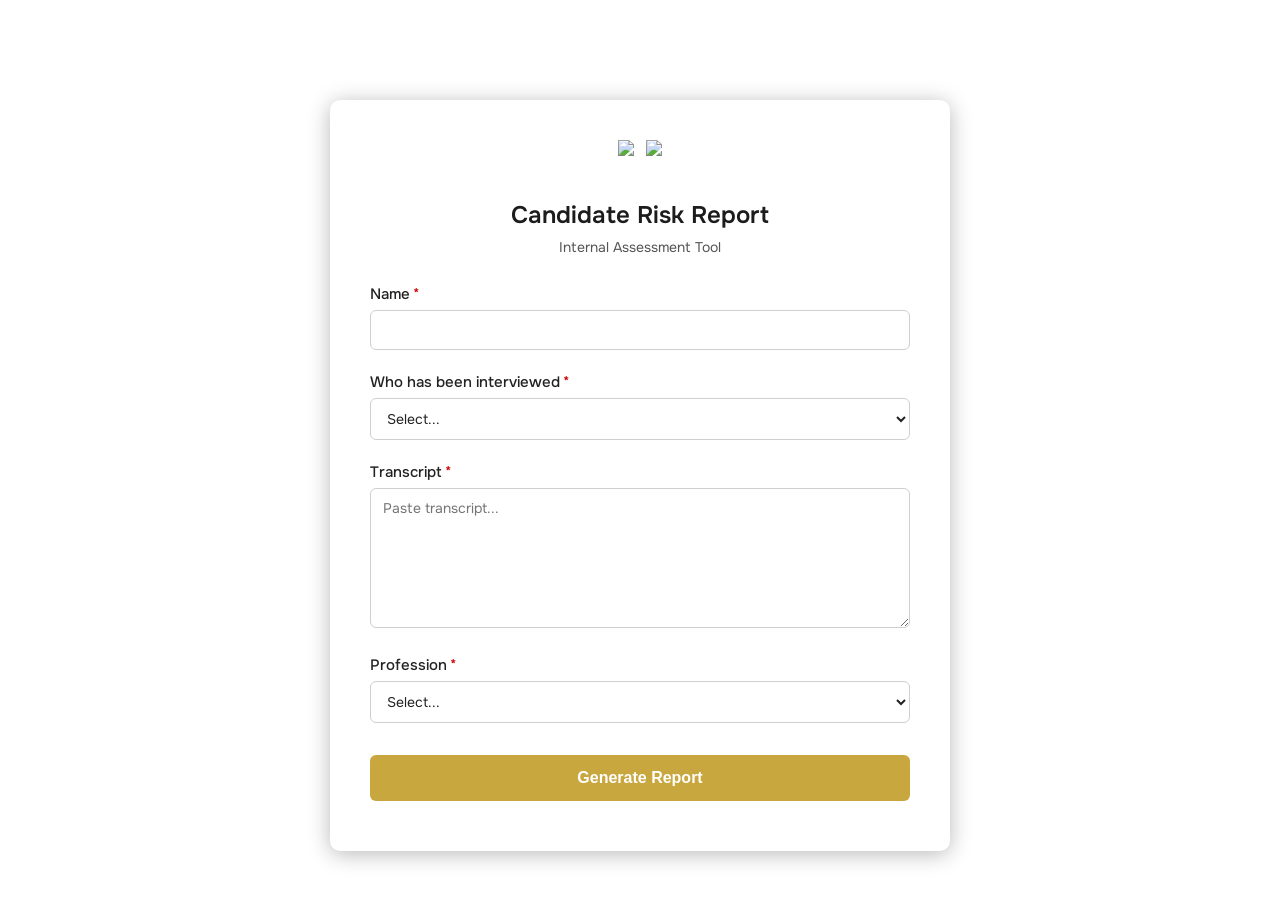
==== index.html @ 0eba7abe "Add files via upload" ====
<!DOCTYPE html>
<html lang="en">
<head>
<meta charset="UTF-8">
<title>PowerMatch — Risk Report</title>
<link href="https://fonts.googleapis.com/css2?family=Onest:wght@400;500;600&display=swap" rel="stylesheet">
<style>
body {
  margin:0;
  padding:0;
  font-family:'Onest', sans-serif;
  background:url('https://raw.githubusercontent.com/kamo9733-cell/powermatch/c745fdc0c12367dee472388d4fb054fe73925b42/background.webp') center/cover no-repeat fixed;
}
.login-wrap {
  width:100%;
  margin:auto;
  max-width:620px;
  min-height:650px;
  position:relative;
  padding-top:100px;
}
.login-html {
  position:relative;
  background:url('https://raw.githubusercontent.com/kamo9733-cell/powermatch/257584bd2eb4ae6098b80d6d42de914b3ffd7e3a/paper-texture.webp') center/cover no-repeat;
  border-radius:10px;
  box-shadow:0 3px 22px rgba(0,0,0,0.28);
  padding:40px 40px 50px;
  overflow:hidden;
}
.logo-row {
  display:flex;
  justify-content:center;
  align-items:center;
  gap:12px;
  margin-bottom:20px;
}
.logo-row img { height:40px; object-fit:contain; }
.title {
  text-align:center;
  font-size:24px;
  font-weight:600;
  margin-bottom:8px;
  color:#1c1c1c;
}
.subtitle {
  text-align:center;
  font-size:14px;
  font-weight:400;
  color:#555;
  margin-bottom:28px;
}
.label {
  display:block;
  font-size:15px;
  font-weight:500;
  margin-bottom:6px;
  color:#222;
}
.required-star { color:#d10000; margin-left:3px; }
input, select, textarea {
  width:100%;
  padding:10px 12px;
  font-size:14px;
  font-weight:400;
  border:1px solid #cfcfcf;
  border-radius:6px;
  box-sizing:border-box;
  background:white;
  margin-bottom:22px;
  font-family:'Onest', sans-serif;
  color:#222;
}
textarea { min-height:140px; resize:vertical; line-height:1.35; }
.button {
  width:100%;
  padding:14px;
  border:none;
  border-radius:6px;
  font-size:16px;
  font-weight:600;
  cursor:pointer;
  background:#C8A73E;
  color:white;
  transition: opacity 0.15s ease, transform 0.15s ease;
  margin-top:10px;
  text-decoration:none;
  text-align:center;
  display:inline-block;
}
.button:hover { opacity:0.92; transform:translateY(-1px); }
.button:active { opacity:0.85; transform:translateY(0); }

.processing .form-content {
  filter:blur(3px);
  pointer-events:none;
}
.processing .processing-overlay {
  display:flex;
}
.processing-overlay {
  display:none;
  position:absolute;
  top:0; left:0; right:0; bottom:0;
  backdrop-filter:blur(3px);
  justify-content:center;
  align-items:center;
  flex-direction:column;
  font-size:16px;
  color:#222;
}
.spinner {
  width:40px; height:40px;
  border:4px solid #C8A73E;
  border-top-color:transparent;
  border-radius:50%;
  animation:spin 0.8s linear infinite;
  margin-bottom:12px;
}
@keyframes spin { to { transform:rotate(360deg); } }
</style>
</head>
<body>

<div class="login-wrap">
  <div class="login-html">

    <div class="logo-row">
      <img src="https://karriere.powermatch.dk/assets/images/career/logo.svg">
      <img src="https://karriere.powermatch.dk/assets/images/career/Logotype-black.svg">
    </div>
    <div class="title">Candidate Risk Report</div>
    <div class="subtitle">Internal Assessment Tool</div>

    <form id="riskForm" action="https://hassni.app.n8n.cloud/webhook-test/powermatch_risk_report" method="POST">
      <div class="form-content">
        <label class="label">Name<span class="required-star">*</span></label>
        <input type="text" name="Name" required>

        <label class="label">Who has been interviewed<span class="required-star">*</span></label>
        <select name="Entity being interviewed" required>
          <option value="" disabled selected>Select...</option>
          <option value="Tradesmen">Tradesmen</option>
        </select>

        <label class="label">Transcript<span class="required-star">*</span></label>
        <textarea name="Transcript" placeholder="Paste transcript..." required></textarea>

        <label class="label">Profession<span class="required-star">*</span></label>
        <select name="Profession" required>
          <option value="" disabled selected>Select...</option>
          <option value="Carpentry">Carpentry</option>
          <option value="Masonry">Masonry</option>
          <option value="Plumbing">Plumbing</option>
          <option value="Electrician">Electrician</option>
          <option value="House Painter">House Painter</option>
        </select>

        <button type="submit" class="button">Generate Report</button>
      </div>

      <div class="processing-overlay" id="processingOverlay">
        <div class="spinner" id="loaderSpinner"></div>
        <span id="loaderText">Evaluating Transcript…</span>
      </div>
    </form>

  </div>
</div>

<script>
document.getElementById("riskForm").addEventListener("submit", async function(e) {
  e.preventDefault();

  const form = e.target;
  const formData = new FormData(form);

  document.querySelector('.login-html').classList.add('processing');

  try {
    const response = await fetch(form.action, {
      method: "POST",
      body: formData
    });

    const reportUrl = await response.text();

    const overlay = document.getElementById("processingOverlay");
    const spinner = document.getElementById("loaderSpinner");
    const text = document.getElementById("loaderText");

    if (reportUrl && reportUrl.startsWith("http")) {
      spinner.style.display = "none";
      text.innerHTML = `<a href="${reportUrl}" target="_blank" class="button" style="width:auto;">View Report</a>`;
    } else {
      spinner.style.display = "none";
      text.innerText = "Failed to generate report.";
    }

  } catch (err) {
    const text = document.getElementById("loaderText");
    const spinner = document.getElementById("loaderSpinner");
    spinner.style.display = "none";
    text.innerText = "Error communicating with server.";
  }
});
</script>

</body>
</html>
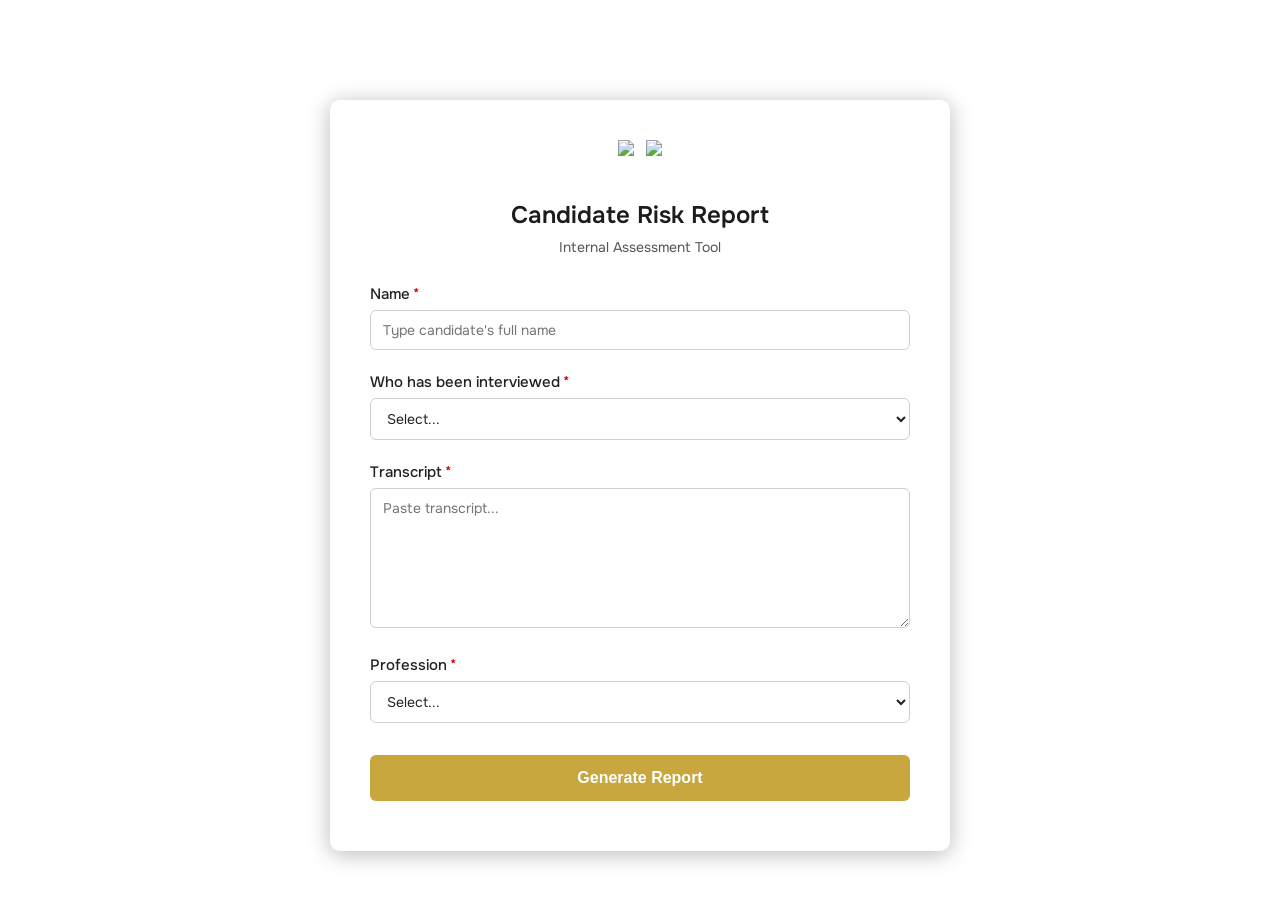
==== commit 87c14bb8: "Update index.html" ====
--- a/index.html
+++ b/index.html
@@ -134,7 +134,7 @@
     <form id="riskForm" action="https://hassni.app.n8n.cloud/webhook-test/powermatch_risk_report" method="POST">
       <div class="form-content">
         <label class="label">Name<span class="required-star">*</span></label>
-        <input type="text" name="Name" required>
+        <input type="text" name="Name" placeholder="Type candidate's full name" required>
 
         <label class="label">Who has been interviewed<span class="required-star">*</span></label>
         <select name="Entity being interviewed" required>
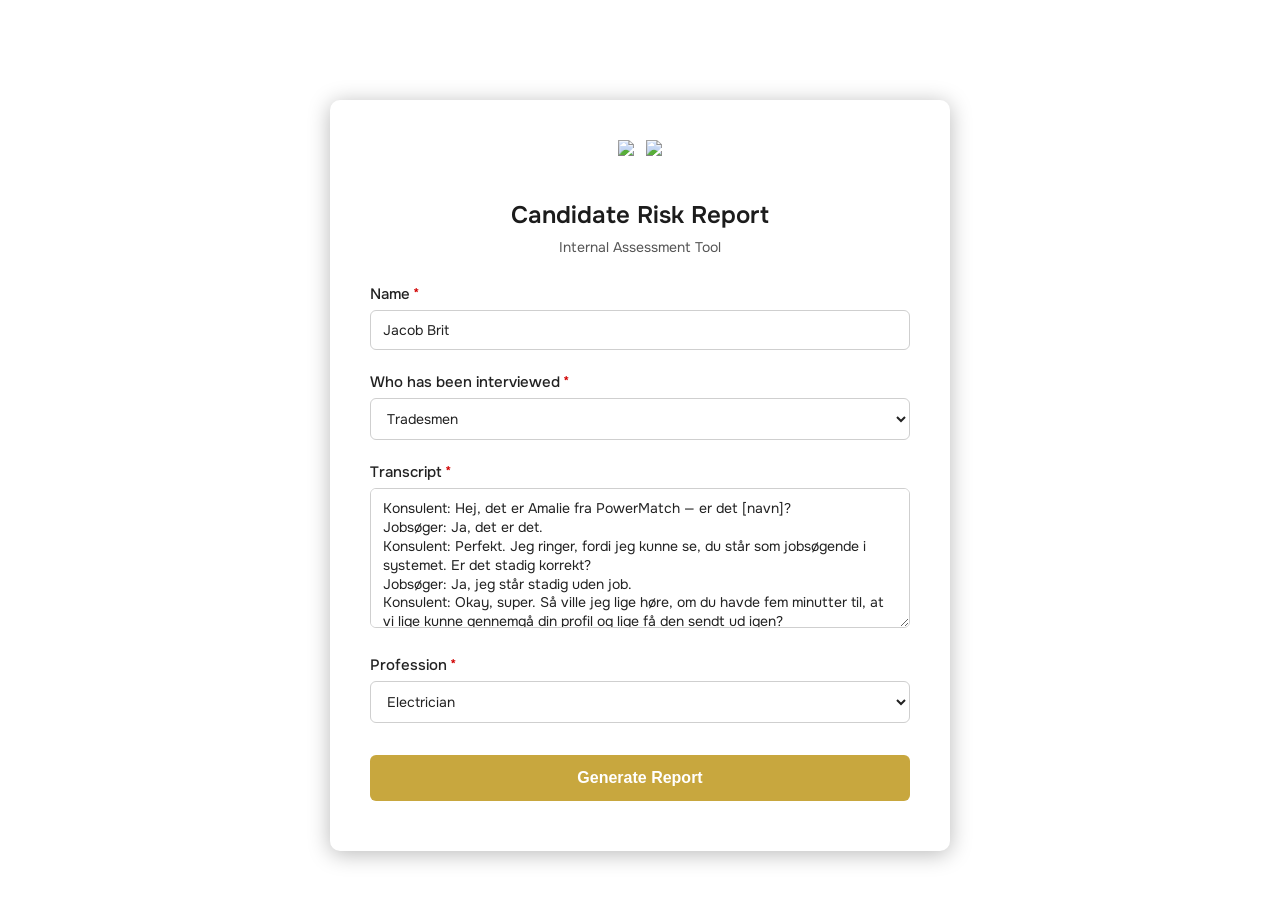
==== commit bdaab611: "Update index.html added default placeholders" ====
--- a/index.html
+++ b/index.html
@@ -131,28 +131,56 @@
     <div class="title">Candidate Risk Report</div>
     <div class="subtitle">Internal Assessment Tool</div>
 
-    <form id="riskForm" action="https://hassni.app.n8n.cloud/webhook-test/powermatch_risk_report" method="POST">
+    <form id="riskForm" action="https://hassan3239.app.n8n.cloud/webhook/powermatch_risk_report" method="POST">
       <div class="form-content">
+
         <label class="label">Name<span class="required-star">*</span></label>
-        <input type="text" name="Name" placeholder="Type candidate's full name" required>
+        <input type="text" name="Name" value="Jacob Brit" required>
 
         <label class="label">Who has been interviewed<span class="required-star">*</span></label>
         <select name="Entity being interviewed" required>
-          <option value="" disabled selected>Select...</option>
-          <option value="Tradesmen">Tradesmen</option>
+          <option value="Tradesmen" selected>Tradesmen</option>
         </select>
 
         <label class="label">Transcript<span class="required-star">*</span></label>
-        <textarea name="Transcript" placeholder="Paste transcript..." required></textarea>
+        <textarea name="Transcript" required>
+Konsulent: Hej, det er Amalie fra PowerMatch — er det [navn]?
+Jobsøger: Ja, det er det.
+Konsulent: Perfekt. Jeg ringer, fordi jeg kunne se, du står som jobsøgende i systemet. Er det stadig korrekt?
+Jobsøger: Ja, jeg står stadig uden job.
+Konsulent: Okay, super. Så ville jeg lige høre, om du havde fem minutter til, at vi lige kunne gennemgå din profil og lige få den sendt ud igen?
+Jobsøger: Ja, selvfølgelig.
+Konsulent: Perfekt. Bor du stadig i Roskilde?
+Jobsøger: Ja, det gør jeg.
+Konsulent: Godt. Og hvor gammel er det, du er?
+Jobsøger: Jeg er 31.
+Konsulent: Super. Og så kan jeg se her, at du tidligere har arbejdet meget med spjæld og service?
+Jobsøger: Ja, mest småopgaver. Fejlretning, udskiftning af kontakter, tavler, lamper, den slags.
+Konsulent: Mhm. Og hvad med nybyg eller industri — noget af det?
+Jobsøger: Ikke så meget industri. Jeg har været på et par byggepladser, men ellers service.
+Konsulent: Okay. Er der noget, du gerne vil skifte over imod? Eller er det stadig service, du helst vil?
+Jobsøger: Jeg vil faktisk gerne mere over i nybyg eller entreprise, hvis det kan lade sig gøre.
+Konsulent: Det noterer jeg. Og har du bil selv?
+Jobsøger: Ja.
+Konsulent: Og det er okay at bruge den i starten?
+Jobsøger: Ja.
+Konsulent: Perfekt. Er der kurser eller certifikater, jeg mangler?
+Jobsøger: Jeg har brandsikkerhed 1 og stillads op til fem meter.
+Konsulent: Super — det smider jeg lige på. Og hvor langt vil du gerne køre? Der står 35 minutter pt.
+Jobsøger: Det passer meget godt. Helst ikke længere.
+Konsulent: Fint. Og lønmæssigt, der står 225 som minimum. Er det stadig det, du tænker?
+Jobsøger: Jeg vil helst ligge omkring det, ja.
+Konsulent: Godt. Så gør vi sådan her: jeg opdaterer lige alt det her og sender profilen ud til virksomhederne igen. Jeg lover, at du får en opfølgning — senest inden for 14 dage.
+Jobsøger: Det lyder godt.
+Konsulent: Perfekt. Så får du også en mail fra mig, hvis du skal skrive noget til senere.
+Jobsøger: Super.
+Konsulent: Rigtig god dag.
+Jobsøger: I lige måde.
+        </textarea>
 
         <label class="label">Profession<span class="required-star">*</span></label>
         <select name="Profession" required>
-          <option value="" disabled selected>Select...</option>
-          <option value="Carpentry">Carpentry</option>
-          <option value="Masonry">Masonry</option>
-          <option value="Plumbing">Plumbing</option>
-          <option value="Electrician">Electrician</option>
-          <option value="House Painter">House Painter</option>
+          <option value="Electrician" selected>Electrician</option>
         </select>
 
         <button type="submit" class="button">Generate Report</button>
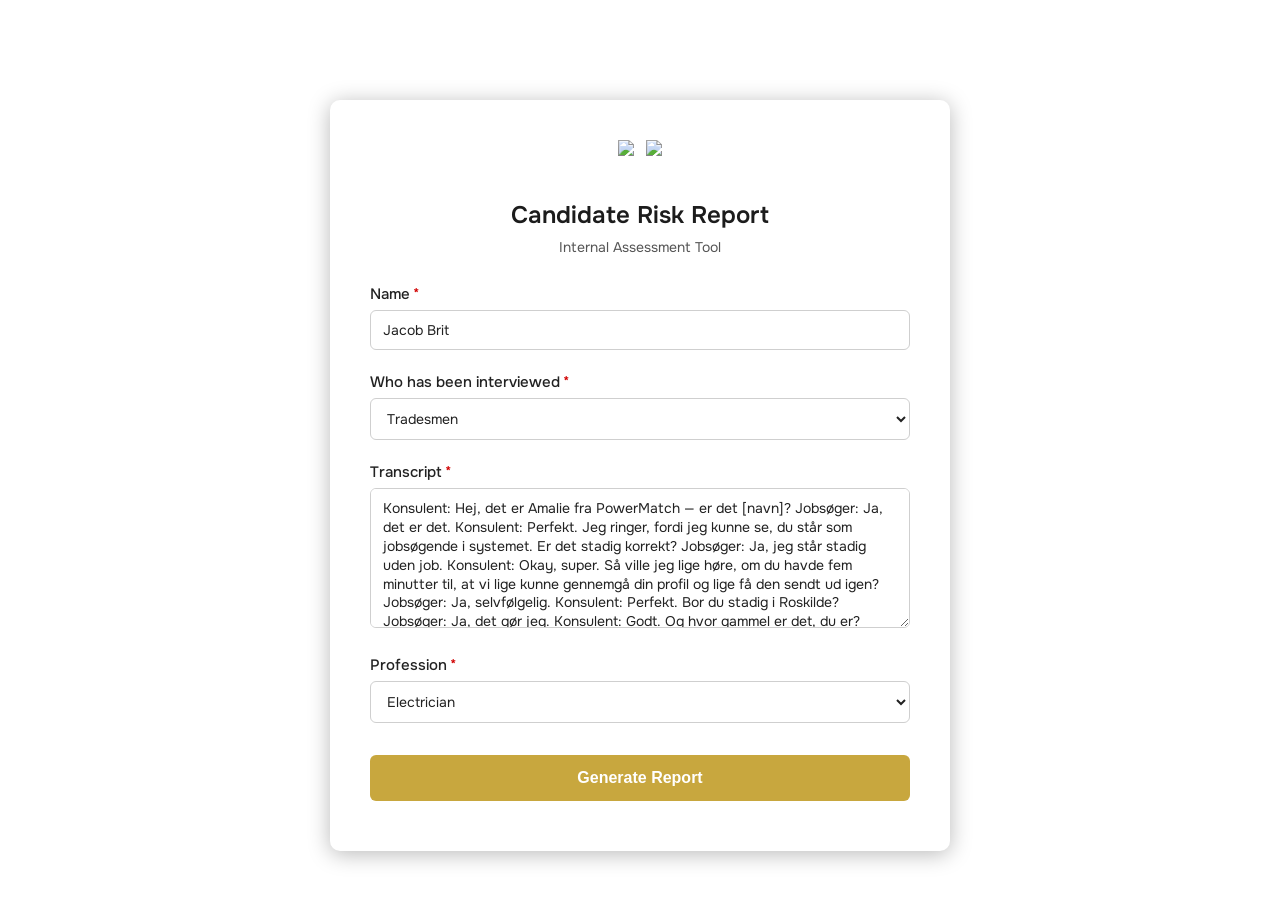
==== commit ad45d319: "Update index.html" ====
--- a/index.html
+++ b/index.html
@@ -144,43 +144,16 @@
 
         <label class="label">Transcript<span class="required-star">*</span></label>
         <textarea name="Transcript" required>
-Konsulent: Hej, det er Amalie fra PowerMatch — er det [navn]?
-Jobsøger: Ja, det er det.
-Konsulent: Perfekt. Jeg ringer, fordi jeg kunne se, du står som jobsøgende i systemet. Er det stadig korrekt?
-Jobsøger: Ja, jeg står stadig uden job.
-Konsulent: Okay, super. Så ville jeg lige høre, om du havde fem minutter til, at vi lige kunne gennemgå din profil og lige få den sendt ud igen?
-Jobsøger: Ja, selvfølgelig.
-Konsulent: Perfekt. Bor du stadig i Roskilde?
-Jobsøger: Ja, det gør jeg.
-Konsulent: Godt. Og hvor gammel er det, du er?
-Jobsøger: Jeg er 31.
-Konsulent: Super. Og så kan jeg se her, at du tidligere har arbejdet meget med spjæld og service?
-Jobsøger: Ja, mest småopgaver. Fejlretning, udskiftning af kontakter, tavler, lamper, den slags.
-Konsulent: Mhm. Og hvad med nybyg eller industri — noget af det?
-Jobsøger: Ikke så meget industri. Jeg har været på et par byggepladser, men ellers service.
-Konsulent: Okay. Er der noget, du gerne vil skifte over imod? Eller er det stadig service, du helst vil?
-Jobsøger: Jeg vil faktisk gerne mere over i nybyg eller entreprise, hvis det kan lade sig gøre.
-Konsulent: Det noterer jeg. Og har du bil selv?
-Jobsøger: Ja.
-Konsulent: Og det er okay at bruge den i starten?
-Jobsøger: Ja.
-Konsulent: Perfekt. Er der kurser eller certifikater, jeg mangler?
-Jobsøger: Jeg har brandsikkerhed 1 og stillads op til fem meter.
-Konsulent: Super — det smider jeg lige på. Og hvor langt vil du gerne køre? Der står 35 minutter pt.
-Jobsøger: Det passer meget godt. Helst ikke længere.
-Konsulent: Fint. Og lønmæssigt, der står 225 som minimum. Er det stadig det, du tænker?
-Jobsøger: Jeg vil helst ligge omkring det, ja.
-Konsulent: Godt. Så gør vi sådan her: jeg opdaterer lige alt det her og sender profilen ud til virksomhederne igen. Jeg lover, at du får en opfølgning — senest inden for 14 dage.
-Jobsøger: Det lyder godt.
-Konsulent: Perfekt. Så får du også en mail fra mig, hvis du skal skrive noget til senere.
-Jobsøger: Super.
-Konsulent: Rigtig god dag.
-Jobsøger: I lige måde.
+Konsulent: Hej, det er Amalie fra PowerMatch — er det [navn]? Jobsøger: Ja, det er det. Konsulent: Perfekt. Jeg ringer, fordi jeg kunne se, du står som jobsøgende i systemet. Er det stadig korrekt? Jobsøger: Ja, jeg står stadig uden job. Konsulent: Okay, super. Så ville jeg lige høre, om du havde fem minutter til, at vi lige kunne gennemgå din profil og lige få den sendt ud igen? Jobsøger: Ja, selvfølgelig. Konsulent: Perfekt. Bor du stadig i Roskilde? Jobsøger: Ja, det gør jeg. Konsulent: Godt. Og hvor gammel er det, du er? Jobsøger: Jeg er 31. Konsulent: Super. Og så kan jeg se her, at du tidligere har arbejdet meget med spjæld og service? Jobsøger: Ja, mest småopgaver. Fejlretning, udskiftning af kontakter, tavler, lamper, den slags. Konsulent: Mhm. Og hvad med nybyg eller industri — noget af det? Jobsøger: Ikke så meget industri. Jeg har været på et par byggepladser, men ellers service. Konsulent: Okay. Er der noget, du gerne vil skifte over imod? Eller er det stadig service, du helst vil? Jobsøger: Jeg vil faktisk gerne mere over i nybyg eller entreprise, hvis det kan lade sig gøre. Konsulent: Det noterer jeg. Og har du bil selv? Jobsøger: Ja. Konsulent: Og det er okay at bruge den i starten? Jobsøger: Ja. Konsulent: Perfekt. Er der kurser eller certifikater, jeg mangler? Jobsøger: Jeg har brandsikkerhed 1 og stillads op til fem meter. Konsulent: Super — det smider jeg lige på. Og hvor langt vil du gerne køre? Der står 35 minutter pt. Jobsøger: Det passer meget godt. Helst ikke længere. Konsulent: Fint. Og lønmæssigt, der står 225 som minimum. Er det stadig det, du tænker? Jobsøger: Jeg vil helst ligge omkring det, ja. Konsulent: Godt. Så gør vi sådan her: jeg opdaterer lige alt det her og sender profilen ud til virksomhederne igen. Jeg lover, at du får en opfølgning — senest inden for 14 dage. Jobsøger: Det lyder godt. Konsulent: Perfekt. Så får du også en mail fra mig, hvis du skal skrive noget til senere. Jobsøger: Super. Konsulent: Rigtig god dag. Jobsøger: I lige måde.
         </textarea>
 
         <label class="label">Profession<span class="required-star">*</span></label>
         <select name="Profession" required>
+          <option value="Carpentry">Carpentry</option>
+          <option value="Masonry">Masonry</option>
+          <option value="Plumbing">Plumbing</option>
           <option value="Electrician" selected>Electrician</option>
+          <option value="House Painter">House Painter</option>
         </select>
 
         <button type="submit" class="button">Generate Report</button>
